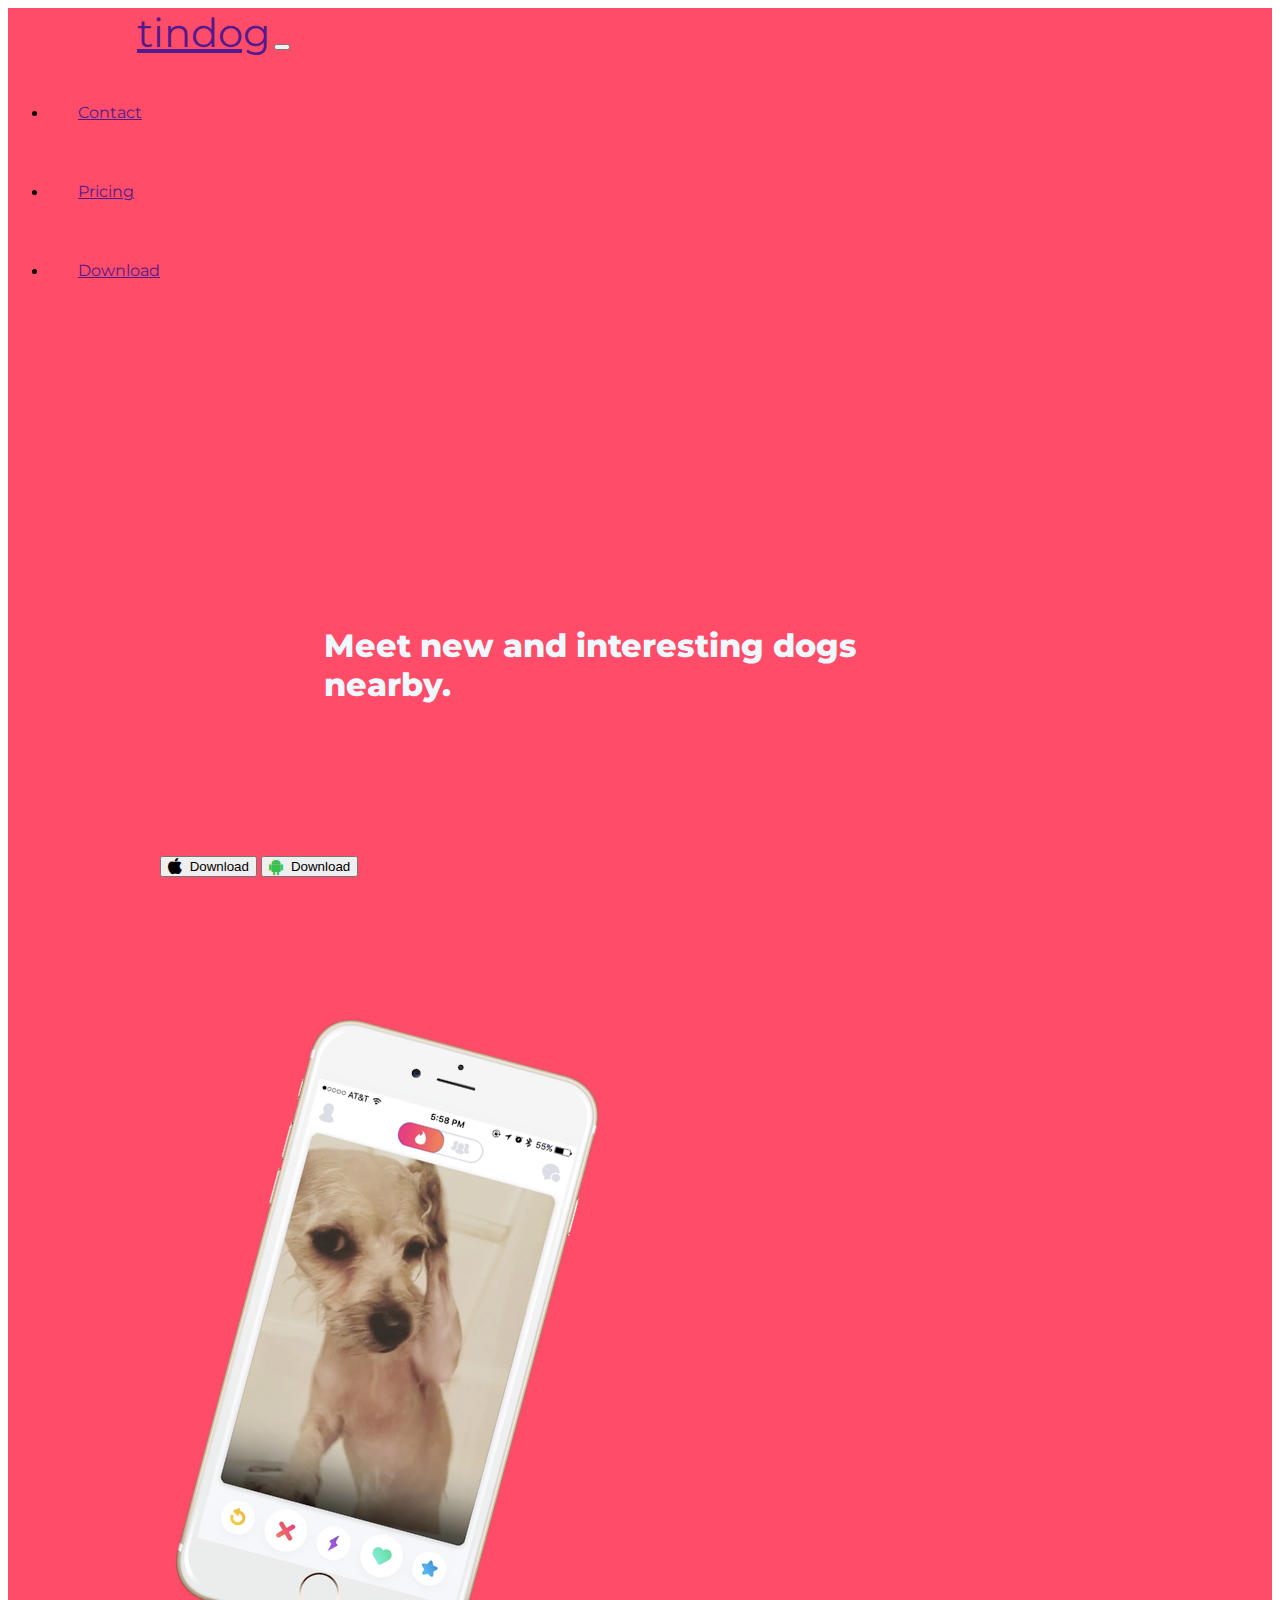
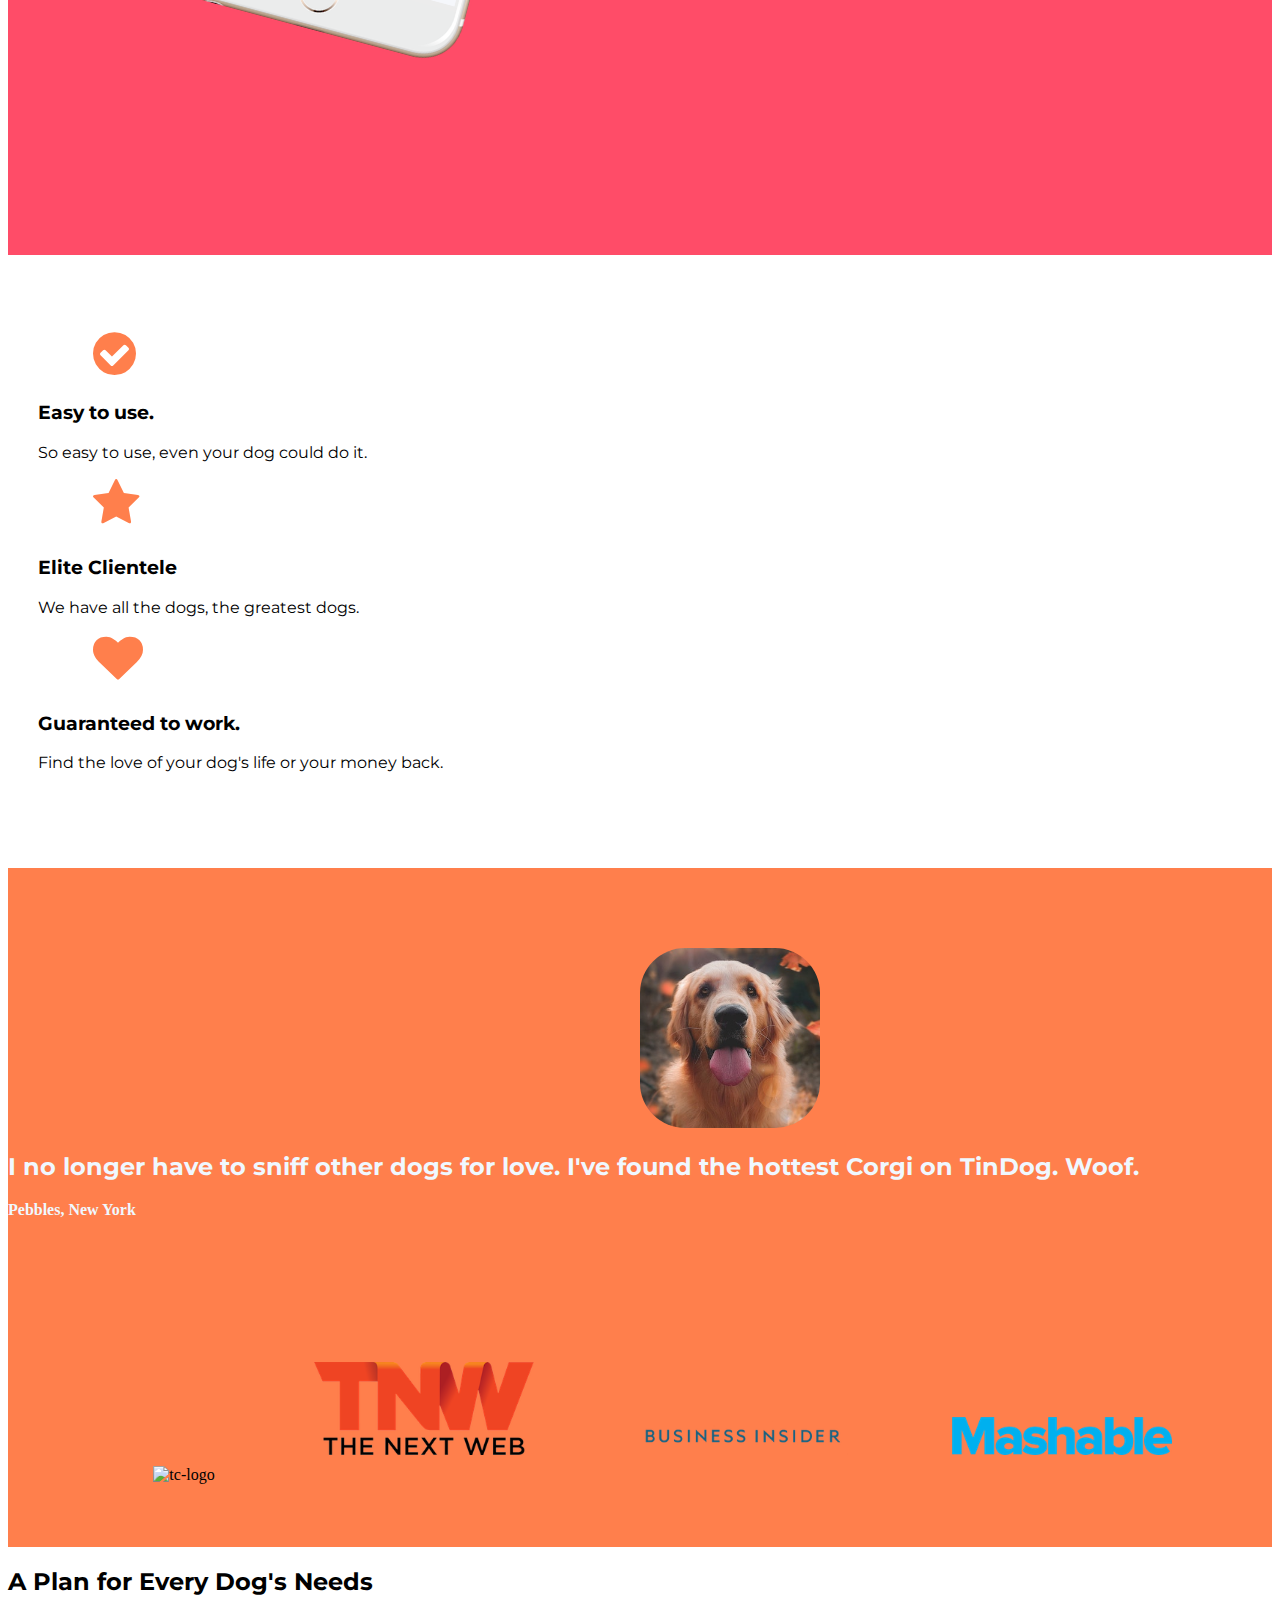
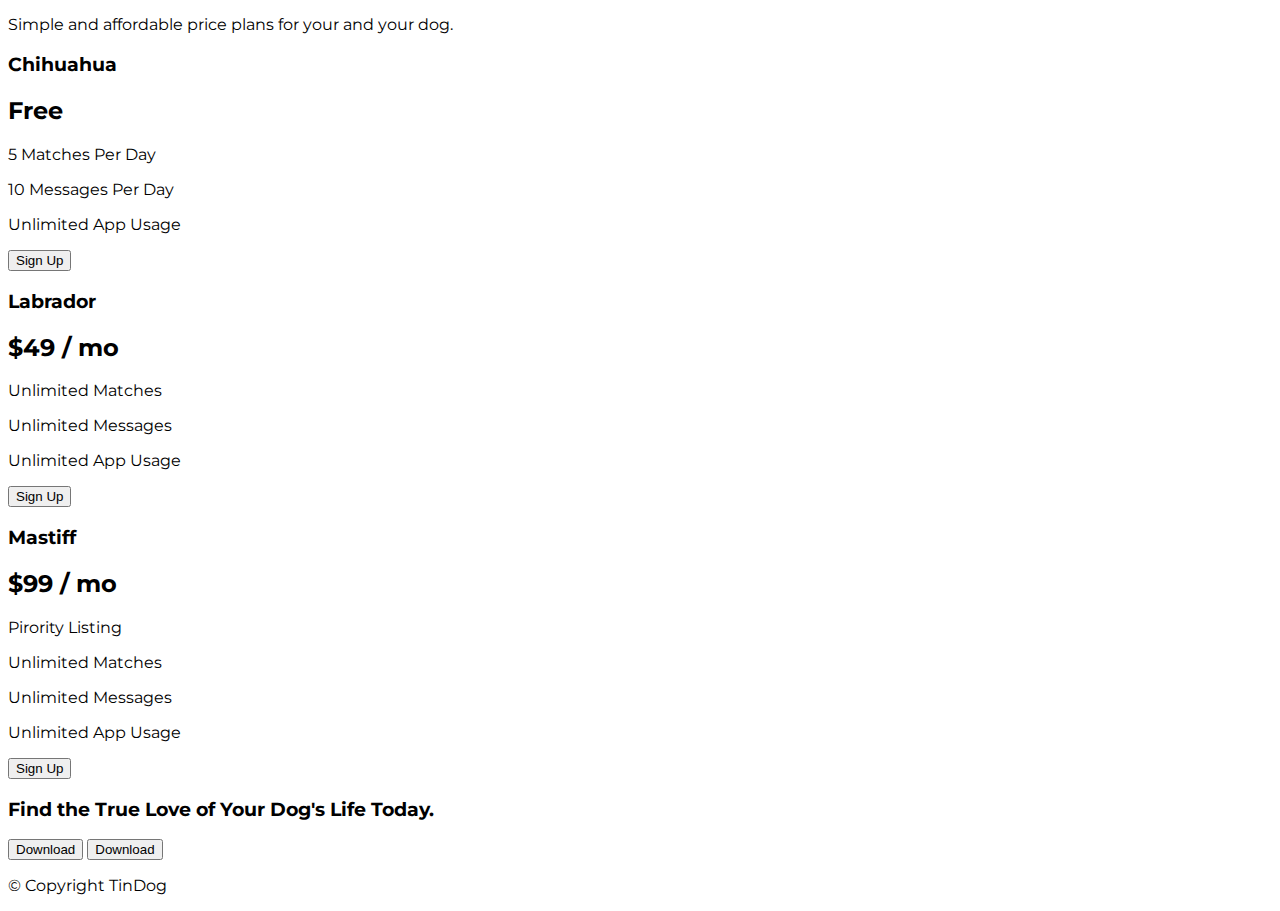
==== index.html @ 1050fe45 "Folder Management" ====
<!DOCTYPE html>
<html>

<head>
  <meta charset="utf-8">
  <title>TinDog</title>
  
  <!-- CSS only --><link rel="stylesheet" href="https://cdnjs.cloudflare.com/ajax/libs/font-awesome/4.7.0/css/font-awesome.min.css">
<link href="https://cdn.jsdelivr.net/npm/bootstrap@5.1.3/dist/css/bootstrap.min.css" rel="stylesheet" integrity="sha384-1BmE4kWBq78iYhFldvKuhfTAU6auU8tT94WrHftjDbrCEXSU1oBoqyl2QvZ6jIW3" crossorigin="anonymous">
  

<script src="https://cdn.jsdelivr.net/npm/bootstrap@5.1.3/dist/js/bootstrap.bundle.min.js" integrity="sha384-ka7Sk0Gln4gmtz2MlQnikT1wXgYsOg+OMhuP+IlRH9sENBO0LRn5q+8nbTov4+1p" crossorigin="anonymous"></script>
<script src="https://cdn.jsdelivr.net/npm/@popperjs/core@2.10.2/dist/umd/popper.min.js" integrity="sha384-7+zCNj/IqJ95wo16oMtfsKbZ9ccEh31eOz1HGyDuCQ6wgnyJNSYdrPa03rtR1zdB" crossorigin="anonymous"></script>
<script src="https://cdn.jsdelivr.net/npm/bootstrap@5.1.3/dist/js/bootstrap.min.js" integrity="sha384-QJHtvGhmr9XOIpI6YVutG+2QOK9T+ZnN4kzFN1RtK3zEFEIsxhlmWl5/YESvpZ13" crossorigin="anonymous"></script>
<link rel="preconnect" href="https://fonts.googleapis.com">
<link rel="preconnect" href="https://fonts.gstatic.com" crossorigin>
<link rel="stylesheet" href="css/styles.css">
<link href="https://fonts.googleapis.com/css2?family=Montserrat:wght@100;400;900&display=swap" rel="stylesheet">
</head>

<body>

  <section id="title">
    <div class="container-fluid">

    <!-- Nav Bar -->
    <nav class="navbar navbar-expand-lg navbar-dark">
      <a class="navbar-brand" href="">tindog</a>
       <button class="navbar-toggler" type="button" data-bs-toggle="collapse" data-bs-target="#navbarSupportedContent" aria-controls="navbarSupportedContent" aria-expanded="false" aria-label="Toggle navigation">
      <span class="navbar-toggler-icon"></span>
    </button>
    <div class="collapse navbar-collapse" id="navbarSupportedContent">
      <ul class="navbar-nav ms-auto">
          <li class="nav-item">
              <a class="nav-link" href="">Contact</a>
          </li>
          <li class="nav-item">
              <a class="nav-link" href="">Pricing</a>
          </li>
          <li class="nav-item">
              <a class="nav-link" href="">Download</a>
          </li>
      </ul>
   </div>
  </nav>


    <div class="row"><!-- Title -->
    
    <div class="col-lg-6 col-sm-12 left">
      
      <h1 class="meet-text">Meet new and interesting dogs nearby.</h1><div class="row download">
      <button type="button" class="col-md-6 btn btn-outline-light btn-dark btn-lg"><i class="fa fa-lg fa-apple"></i>Download</button>
      <button type="button" class="col-md-6 btn btn-outline-light btn-lg"><i class="fa fa-lg fa-android"></i>Download</button></div>
    </div>
    <div class="col-lg-6 col-md-8 col-sm-12 right">
      <img src="images/iphone6.png"class='img1' alt="iphone-mockup">
    </div></div></div>

  </section>


  <!-- Features -->

  <section id="features">
<div class="row">
  <div class="col-sm-12 col-md-6 col-lg-4">
    <i class="fa fa-lg fa-check-circle"></i>
    <h3>Easy to use.</h3>
    <p>So easy to use, even your dog could do it.</p>
  </div>
    <div class="col-sm-12 col-md-6 col-lg-4">
      <i class="fa fa-star"></i>
    <h3>Elite Clientele</h3>
    <p>We have all the dogs, the greatest dogs.</p>
  </div>
    <div class="col-sm-12 col-md-6 col-lg-4">
      <i class="fa fa-heart"></i>
    <h3>Guaranteed to work.</h3>
    <p>Find the love of your dog's life or your money back.</p>
  </div>
  
</div>
  </section>


  <!-- Testimonials -->

  <section id="testimonials">
    <div class="row">
      <div class="col-lg-4 col-md-6 col-sm-12">
<img src="images/dog-img.jpg" class='img2' alt="dog-profile">
</div>
    <div class='col-lg-6 col-md-6 col-sm-12'><h2>I no longer have to sniff other dogs for love. I've found the hottest Corgi on TinDog. Woof.</h2>
      <span>Pebbles, New York</span>
    </div>
    </div>

    <!-- <h2 class="testimonial-text">My dog used to be so lonely, but with TinDog's help, they've found the love of their life. I think.</h2>
    <img class="testimonial-image" src="images/lady-img.jpg" alt="lady-profile">
    <em>Beverly, Illinois</em> -->

  </section>


  <!-- Press -->

  <section id="press">
  
    <img src="images/techcrunch.png" alt="tc-logo" class="img3"></div>
    <img src="images/tnw.png" alt="tnw-logo" class="img3"></div>
    <img src="images/bizinsider.png" alt="biz-insider-logo" class="img3"></div>
    <img src="images/mashable.png" alt="mashable-logo" class="img3"></div>

  </section>


  <!-- Pricing -->

  <section id="pricing">

    <h2>A Plan for Every Dog's Needs</h2>
    <p>Simple and affordable price plans for your and your dog.</p>


    <h3>Chihuahua</h3>
    <h2>Free</h2>
    <p>5 Matches Per Day</p>
    <p>10 Messages Per Day</p>
    <p>Unlimited App Usage</p>
    <button type="button">Sign Up</button>


    <h3>Labrador</h3>
    <h2>$49 / mo</h2>
    <p>Unlimited Matches</p>
    <p>Unlimited Messages</p>
    <p>Unlimited App Usage</p>
    <button type="button">Sign Up</button>


    <h3>Mastiff</h3>
    <h2>$99 / mo</h2>
    <p>Pirority Listing</p>
    <p>Unlimited Matches</p>
    <p>Unlimited Messages</p>
    <p>Unlimited App Usage</p>
    <button type="button">Sign Up</button>

  </section>


  <!-- Call to Action -->

  <section id="cta">

    <h3>Find the True Love of Your Dog's Life Today.</h3>
    <button type="button">Download</button>
    <button type="button">Download</button>

  </section>
  <!-- Footer -->

  <footer id="footer">

    <p>© Copyright TinDog</p>

  </footer>
  <!-- JavaScript Bundle with Popper -->
</body>

</html>
---- css/styles.css ----
h1,h2,h3,p,a{
    font-family: 'Montserrat', sans-serif;
}

.meet-text{
    width:50%;
    text-align: left;
    margin: auto;
    margin-top: 25%;
    color:aliceblue;
    font-weight: 800;
}
.download{
    padding:12%;

}
.right{
    padding-top:15px;
}
.img1{
  
   margin-left: 150px;
   height:70%;
   transform: scale(75%) rotate(15deg) translatey(-150px);
}

#title{
    background-color:#ff4c68;
    height: fit-content;
}
.container-fluid nav{
    max-width:90%;
  
}
@media only screen  and (max-width:550px) {
    .left{
        max-width:100%;
        max-height:800px;
       
        margin:0;
    }
    .img1{
  
        margin-left: 150px;
        height:70%;
        transform: scale(65%) rotate(5deg) translatey(-150px) translateX(-133px);
     }
     .img2{
        margin-left: 0%;
        border-radius: 25%;
        padding: 0%;
    }
}
.fa-android{
    color: #28bb40ec;
    padding-right:8px;
}

.fa-apple{
    padding-right:8px;
}
.navbar-brand{
    font-size:2.5rem;
    margin-left:129px;
}
.nav-item{
    padding:30px;
}
    
.fa-check-circle,.fa-heart,.fa-star
{
    font-size: 50px;
    padding-bottom: 10px;
    margin-left: 55px;
    color: #ff7f4c;
}
#features{
    padding:30px;
    padding-top:80px;
    padding-bottom:80px;
}
#testimonials{
    background-color: #ff7f4c;
    padding-top:80px;
    padding-bottom:80px;
    color:aliceblue;
    font-weight: 800;
}
.col-lg-6{
    height: fit-content;
}
.col-lg-5{
     margin-left: 10%;
}
.img2{
    margin-left: 50%;
    border-radius: 25%;
    width: 180px;
}
span{
    text-align: left;
   
}
#press{
    padding:3%;
    text-align: center;
background-color: #ff7f4c;
    
}
.img3{
    padding:25px;  
    
    width:220px;
 margin-left: 45px;

}
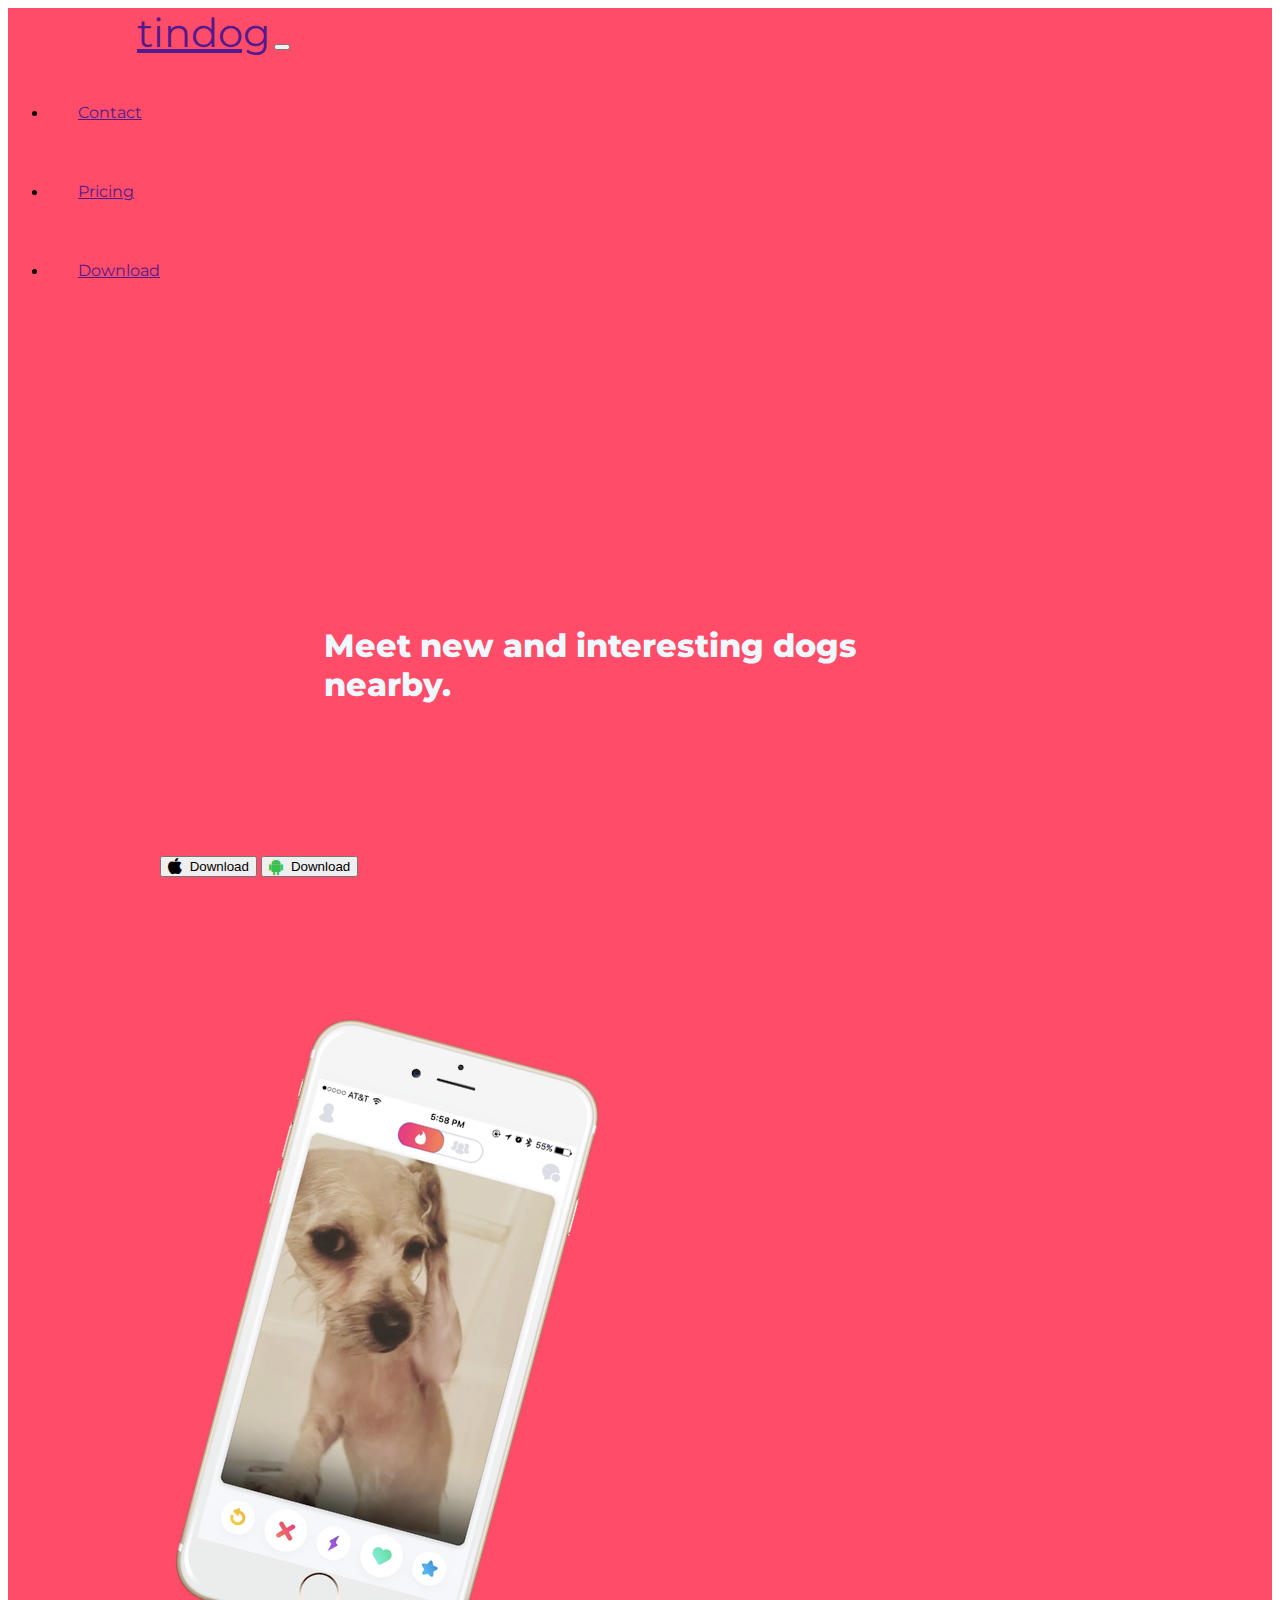
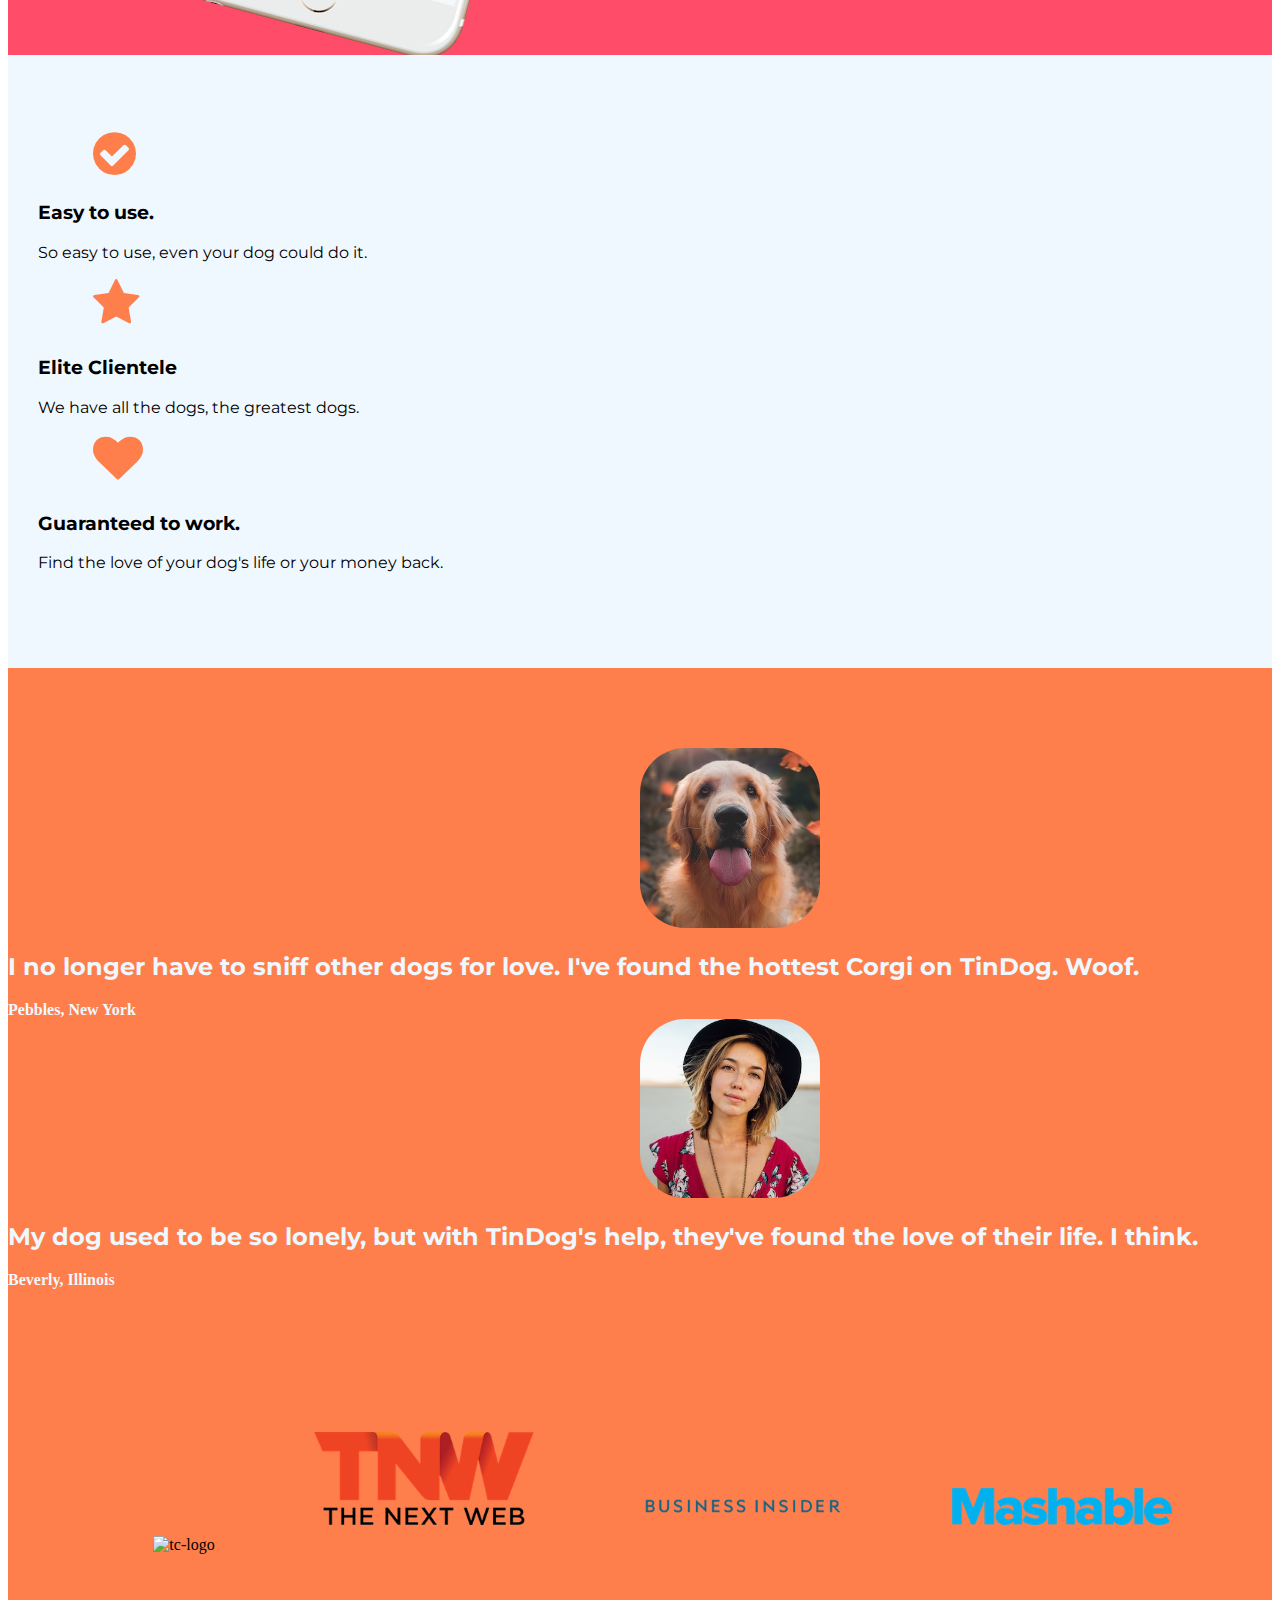
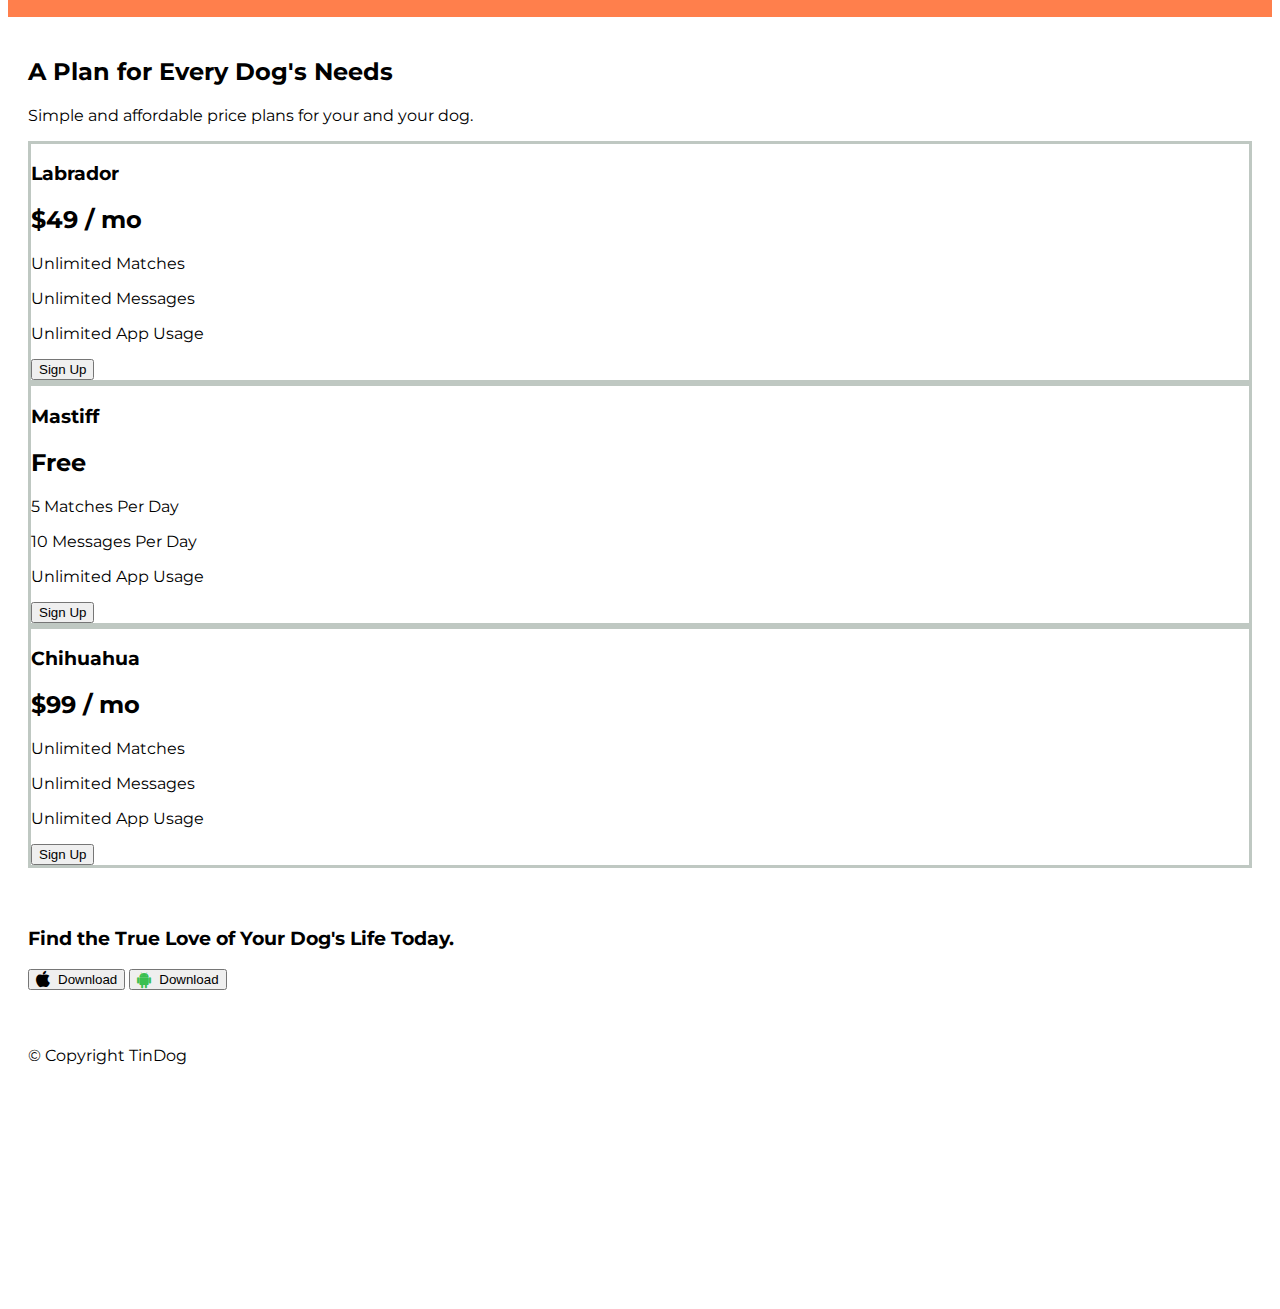
==== commit 09a171f7: "Basics done" ====
--- a/index.html
+++ b/index.html
@@ -84,23 +84,40 @@
   </section>
 
 
-  <!-- Testimonials -->
-
-  <section id="testimonials">
-    <div class="row">
-      <div class="col-lg-4 col-md-6 col-sm-12">
-<img src="images/dog-img.jpg" class='img2' alt="dog-profile">
-</div>
-    <div class='col-lg-6 col-md-6 col-sm-12'><h2>I no longer have to sniff other dogs for love. I've found the hottest Corgi on TinDog. Woof.</h2>
-      <span>Pebbles, New York</span>
-    </div>
-    </div>
-
-    <!-- <h2 class="testimonial-text">My dog used to be so lonely, but with TinDog's help, they've found the love of their life. I think.</h2>
-    <img class="testimonial-image" src="images/lady-img.jpg" alt="lady-profile">
-    <em>Beverly, Illinois</em> -->
-
-  </section>
+  <!-- Testimonials carousle needs work-->
+  <section id="testimonials" >
+
+    <div id='carouselparty' class="carousel slide" data-ride="carousel">
+  <div class="carousel-inner">
+    <div class="carousel-item-active">
+      <div class="row">
+        <div class="col-lg-4 col-md-6 col-sm-12">
+  <img src="images/dog-img.jpg" class='img2' alt="dog-profile">
+  </div>
+      <div class='col-lg-6 col-md-6 col-sm-12'><h2>I no longer have to sniff other dogs for love. I've found the hottest Corgi on TinDog. Woof.</h2>
+        <span>Pebbles, New York</span>
+      </div>
+      </div>
+    </div>
+    <div class="carousel-item">
+      <div class="row">
+        <div class="col-lg-4 col-md-6 col-sm-12">
+      <img src="images/lady-img.jpg" class='img2' alt="lady-profile">
+      <div class="col-lg-6 col-md-6 col-sm-12"><h2>My dog used to be so lonely, but with TinDog's help, they've found the love of their life. I think.</h2>
+    <span>Beverly, Illinois</span></div>
+    </div>
+  </div>
+</div>
+</div>
+<a class="carousel-control-next" href="#carouselparty" role='button' data-slide="next"></a>
+<a class="carousel-control-prev" href="#carouselparty" data-slide="prev"><span class="'carousel-control-prev-icon"></span></a>
+</div>
+</section>
+   
+
+    <!--  -->
+
+  
 
 
   <!-- Press -->
@@ -121,32 +138,58 @@
 
     <h2>A Plan for Every Dog's Needs</h2>
     <p>Simple and affordable price plans for your and your dog.</p>
-
-
-    <h3>Chihuahua</h3>
-    <h2>Free</h2>
+    <div class="card-group">
+    <div class='card'>
+     <div class="card-header">
+      <h3>Labrador</h3>
+     </div>
+     <div class="card-body">
+      <h2>$49 / mo</h2>
+      <p>Unlimited Matches</p>
+      <p>Unlimited Messages</p>
+      <p>Unlimited App Usage</p>
+      <button type="button" class="btn btn-outline-primary btn-lg">Sign Up</button>
+  
+     </div>
+    </div>
+    <div class='card'>
+      <div class="card-header">
+        <h3>Mastiff</h3>
+      </div>
+      <div class="card-body">
+        <h2>Free</h2>
     <p>5 Matches Per Day</p>
     <p>10 Messages Per Day</p>
     <p>Unlimited App Usage</p>
-    <button type="button">Sign Up</button>
-
-
-    <h3>Labrador</h3>
-    <h2>$49 / mo</h2>
-    <p>Unlimited Matches</p>
-    <p>Unlimited Messages</p>
-    <p>Unlimited App Usage</p>
-    <button type="button">Sign Up</button>
-
-
-    <h3>Mastiff</h3>
-    <h2>$99 / mo</h2>
-    <p>Pirority Listing</p>
-    <p>Unlimited Matches</p>
-    <p>Unlimited Messages</p>
-    <p>Unlimited App Usage</p>
-    <button type="button">Sign Up</button>
-
+    <button type="button" class="btn btn-outline-primary btn-lg">Sign Up</button>
+      </div> 
+    </div> 
+    
+    <div class='card'>
+      <div class="card-header">
+        <h3>Chihuahua</h3>
+      </div>
+      <div class="card-body">
+        <h2>$99 / mo</h2>
+        <p>Unlimited Matches</p>
+        <p>Unlimited Messages</p>
+        <p>Unlimited App Usage</p>
+        <button type="button" class="btn btn-outline-primary btn-lg">Sign Up</button>
+    
+      </div> 
+    </div>
+    </div>
+
+
+    
+    
+
+
+    
+
+
+    
+    
   </section>
 
 
@@ -155,8 +198,8 @@
   <section id="cta">
 
     <h3>Find the True Love of Your Dog's Life Today.</h3>
-    <button type="button">Download</button>
-    <button type="button">Download</button>
+    <button type="button" class="col-md-6 col-lg-4 col-sm-12 btn btn-outline-light btn-dark btn-lg"><i class="fa fa-lg fa-apple"></i>Download</button>
+      <button type="button" class="col-md-6 col-lg-4 col-sm-12 btn btn-outline-dark btn-lg"><i class="fa fa-lg fa-android"></i>Download</button>
 
   </section>
   <!-- Footer -->
--- a/css/styles.css
+++ b/css/styles.css
@@ -20,7 +20,6 @@
 .img1{
   
    margin-left: 150px;
-   height:70%;
    transform: scale(75%) rotate(15deg) translatey(-150px);
 }
 
@@ -113,4 +112,21 @@
     width:220px;
  margin-left: 45px;
 
-}+}
+#pricing,#cta,#footer{
+    padding:20px;
+    transform: translateY(-200px);
+  
+}
+.card{
+    border:3px solid #bac4bdec;
+}
+#features{
+    transform: translateY(-200px);
+    background-color: aliceblue;
+}
+#testimonials,#press{
+    
+    transform: translateY(-200px);
+  
+}
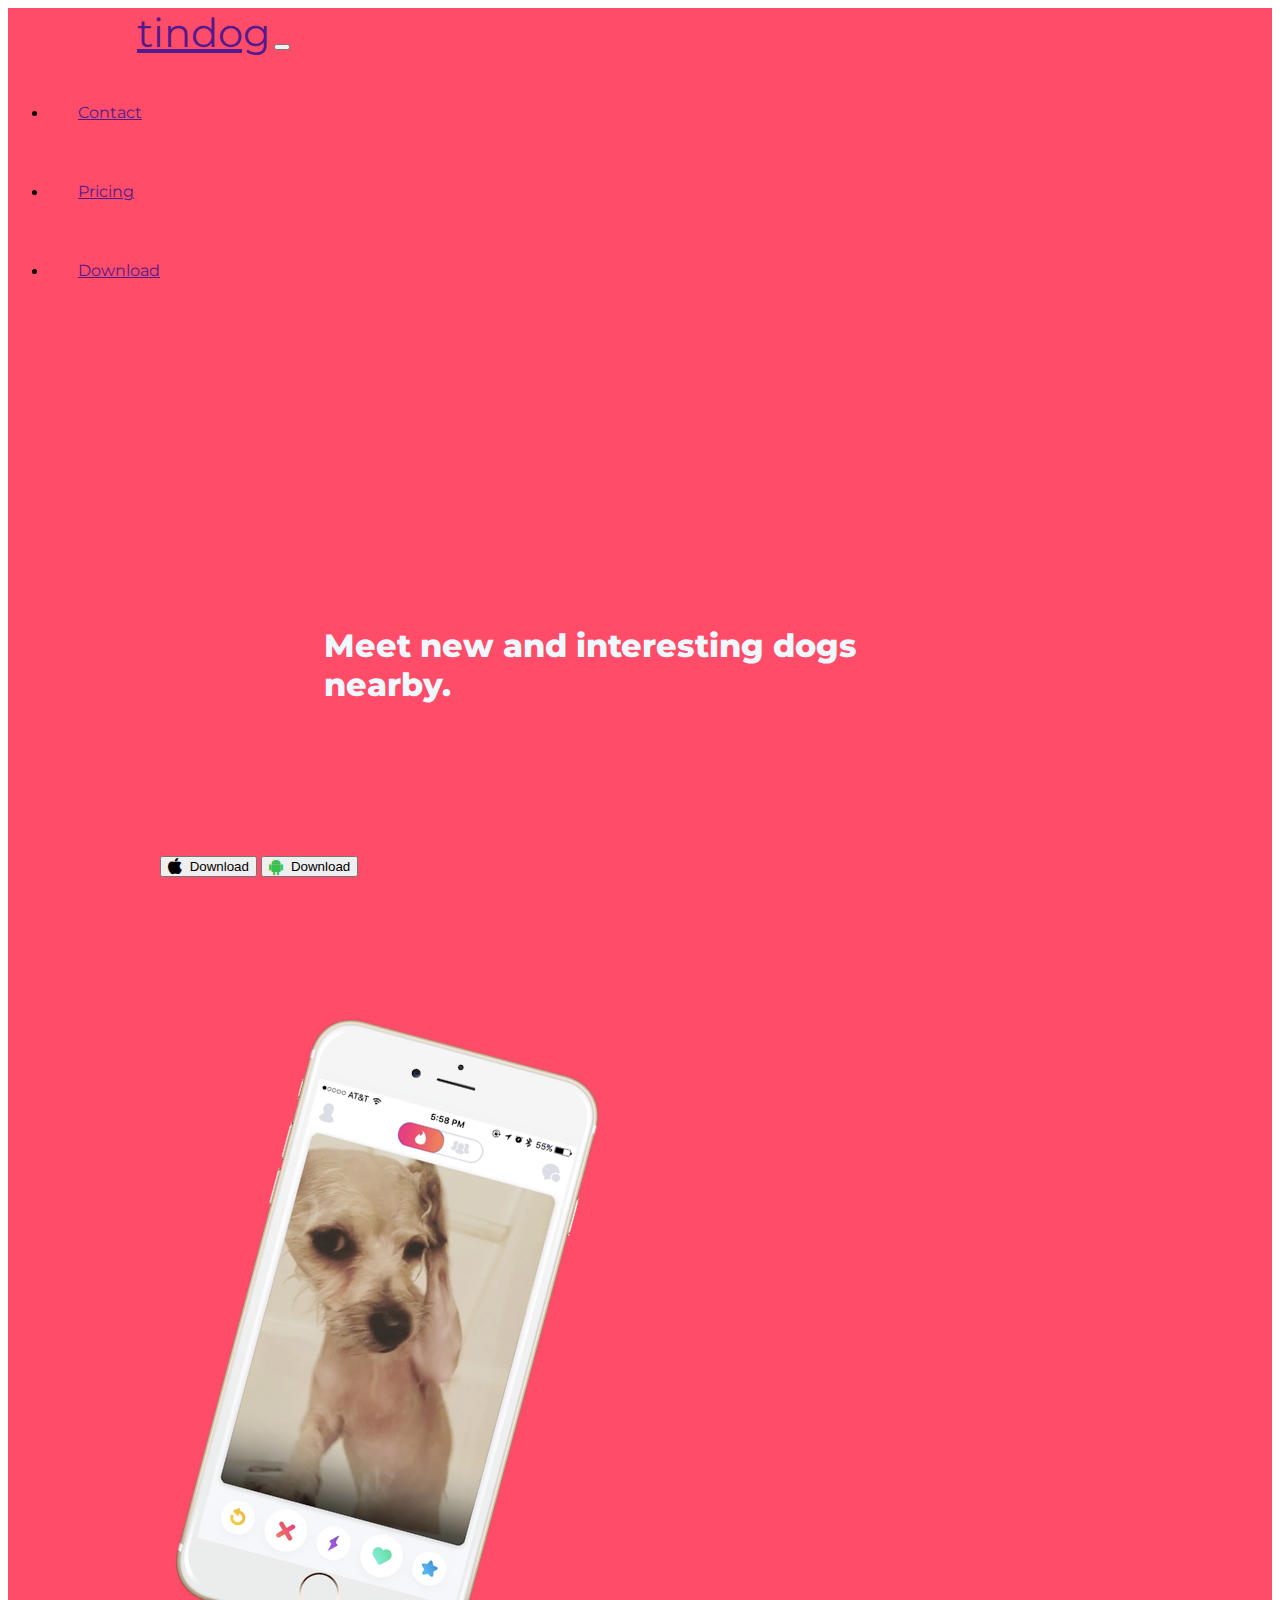
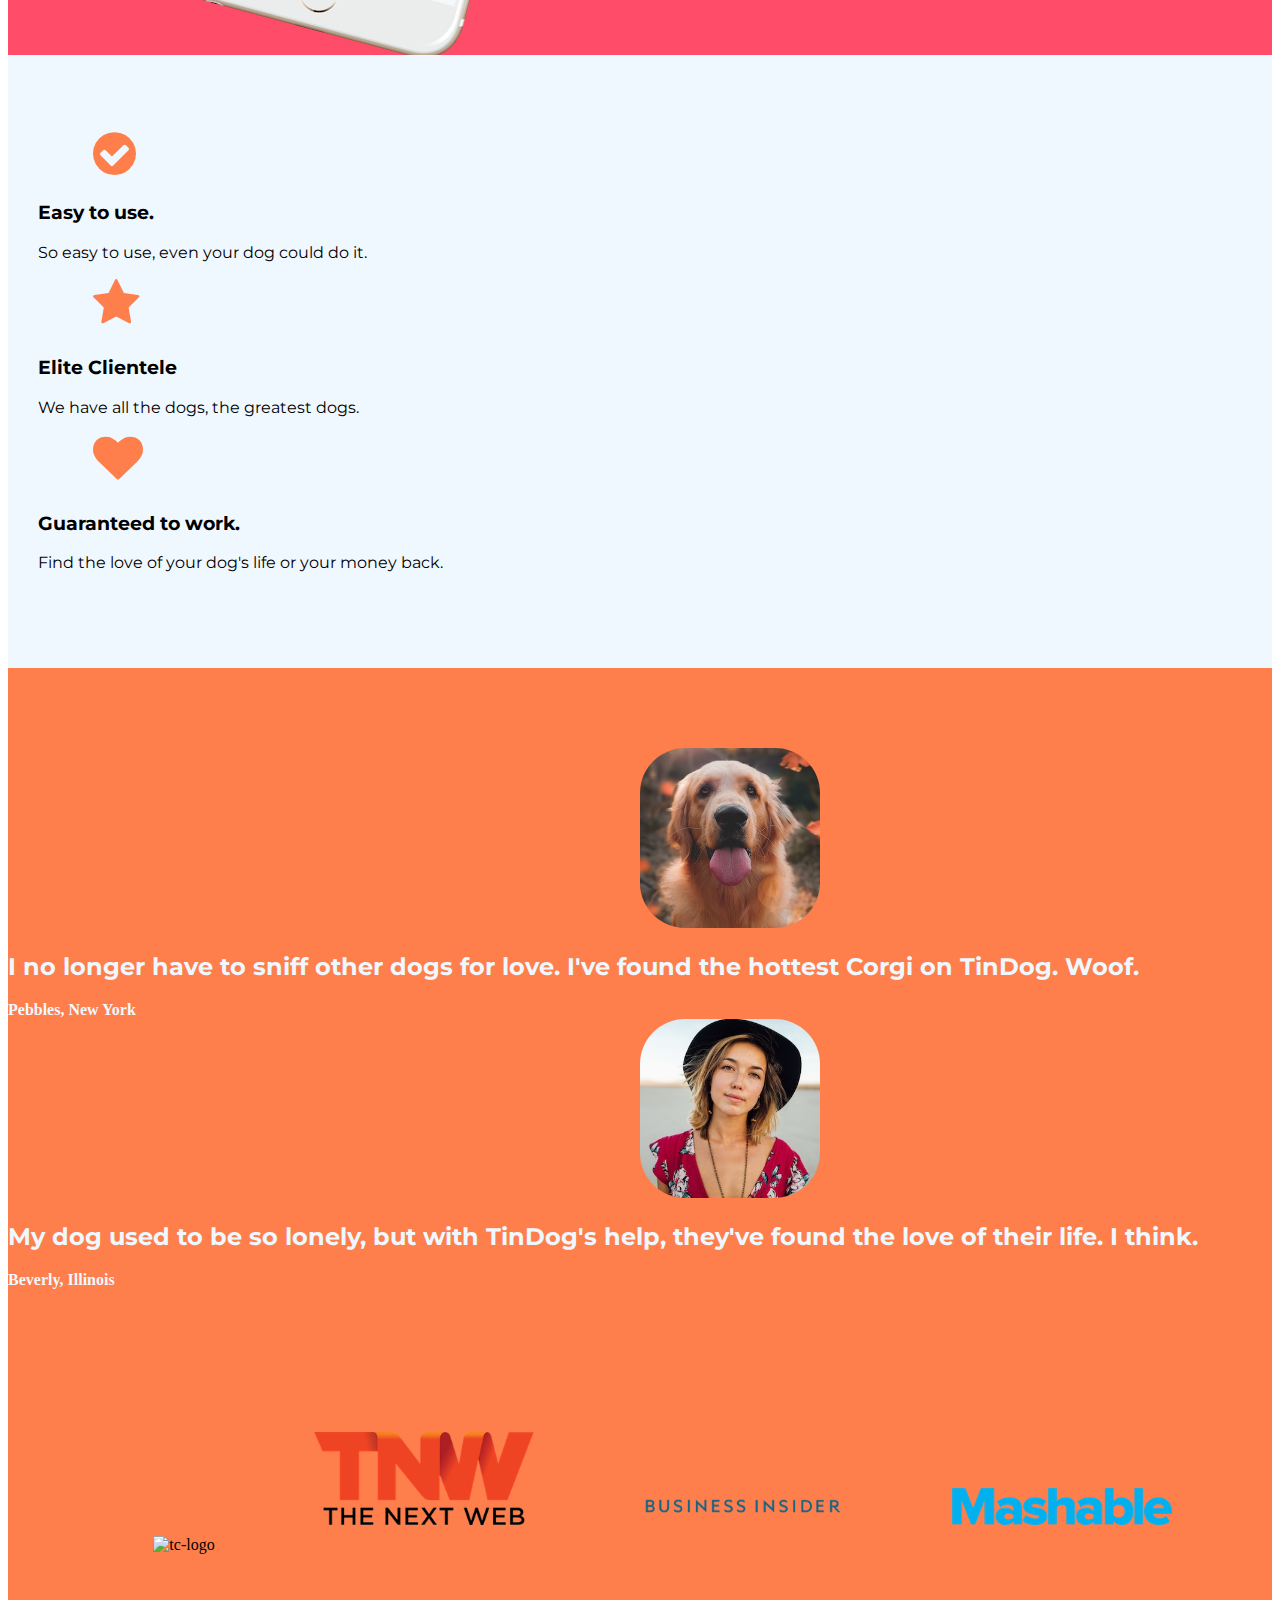
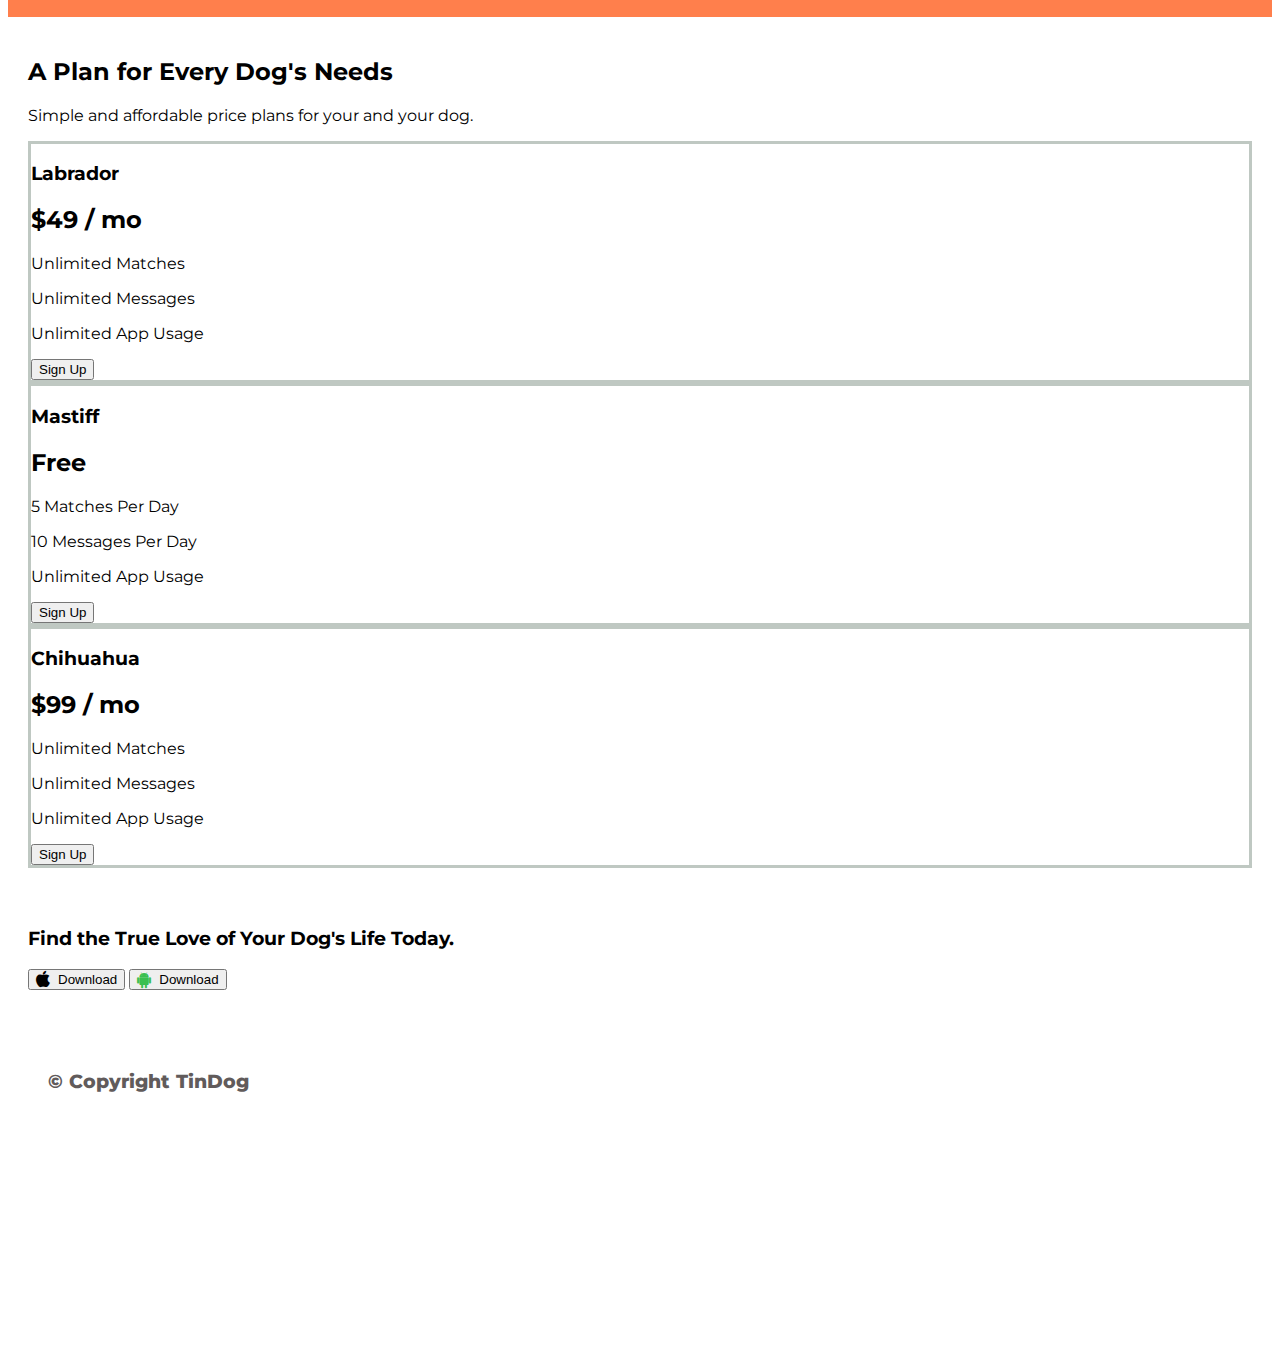
==== commit af6abd08: "viewport setting" ====
--- a/index.html
+++ b/index.html
@@ -3,6 +3,7 @@
 
 <head>
   <meta charset="utf-8">
+  <meta name="viewport" content="width-device-width,initial-scale=1.0">
   <title>TinDog</title>
   
   <!-- CSS only --><link rel="stylesheet" href="https://cdnjs.cloudflare.com/ajax/libs/font-awesome/4.7.0/css/font-awesome.min.css">
--- a/css/styles.css
+++ b/css/styles.css
@@ -130,3 +130,9 @@
     transform: translateY(-200px);
   
 }
+#footer{
+    padding:40px;
+    font-size: larger;
+    font-weight: 800;
+    color:rgb(97, 91, 91)
+}
